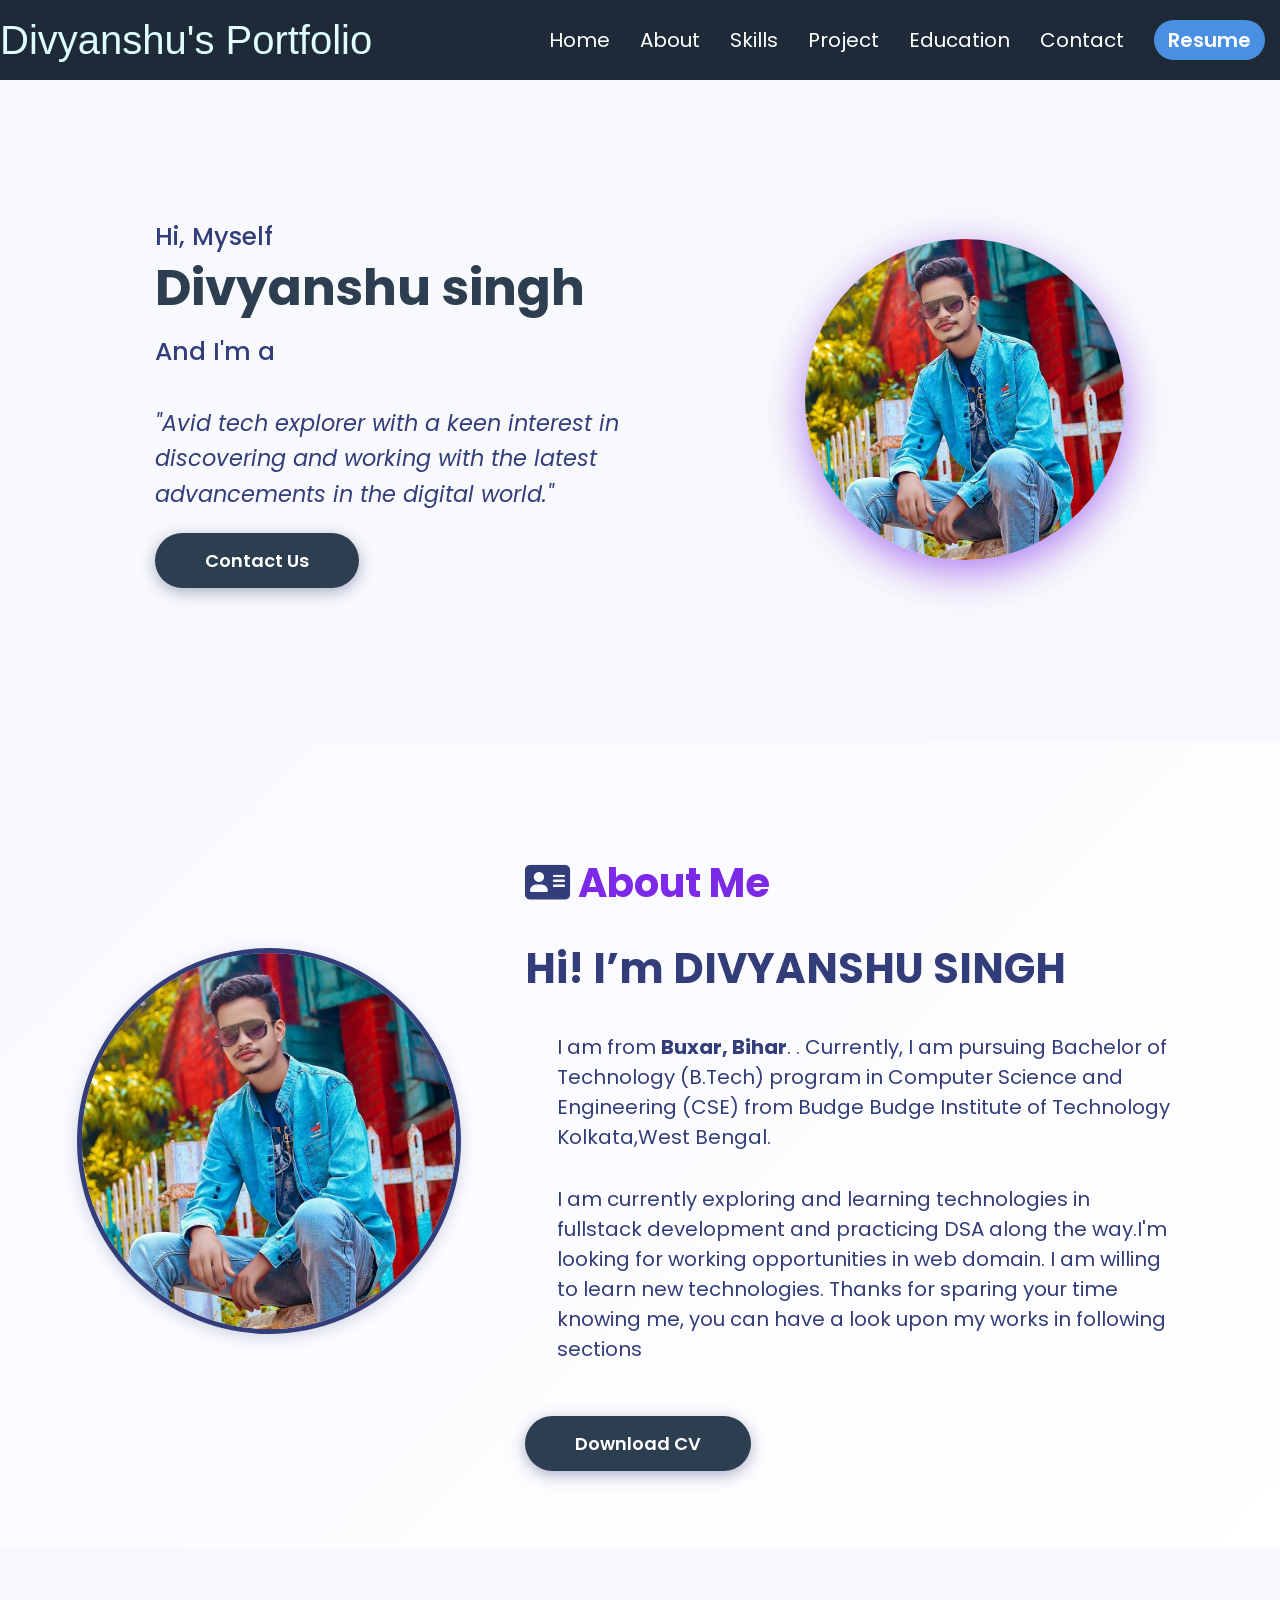
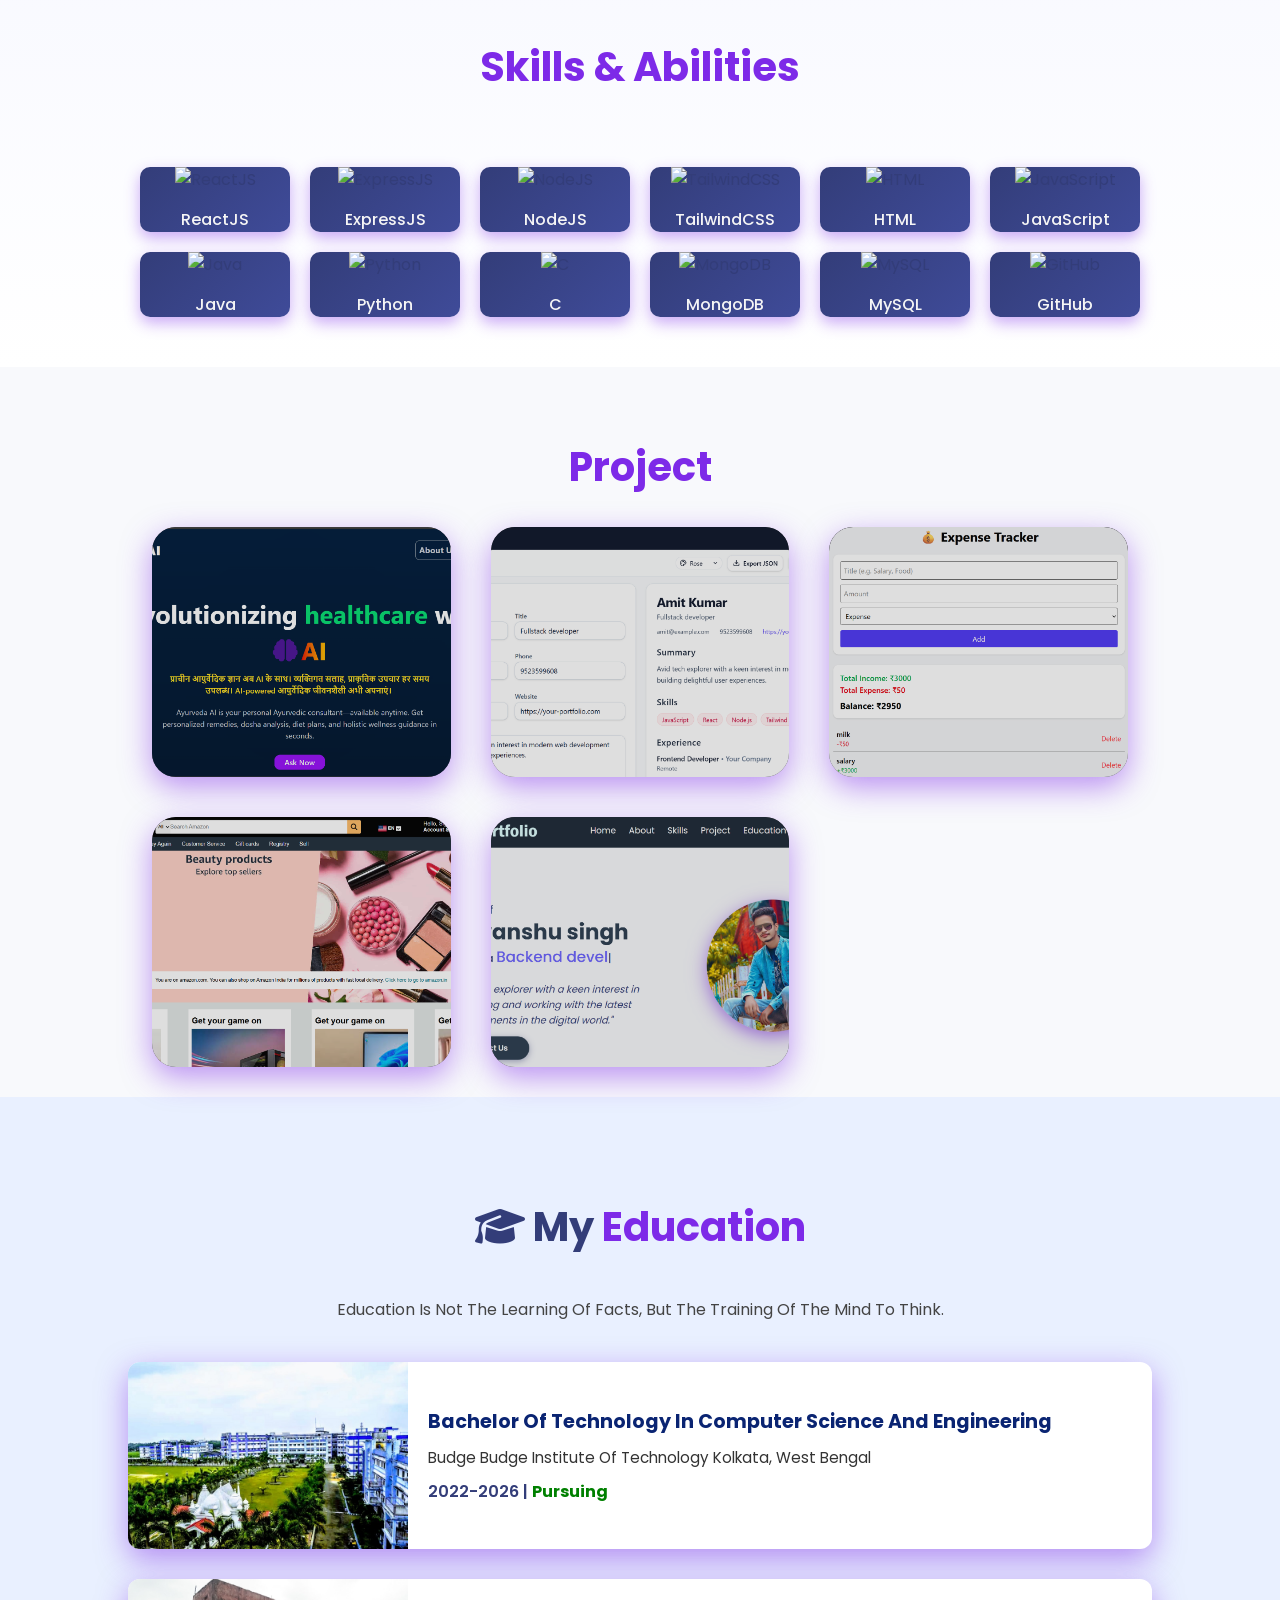
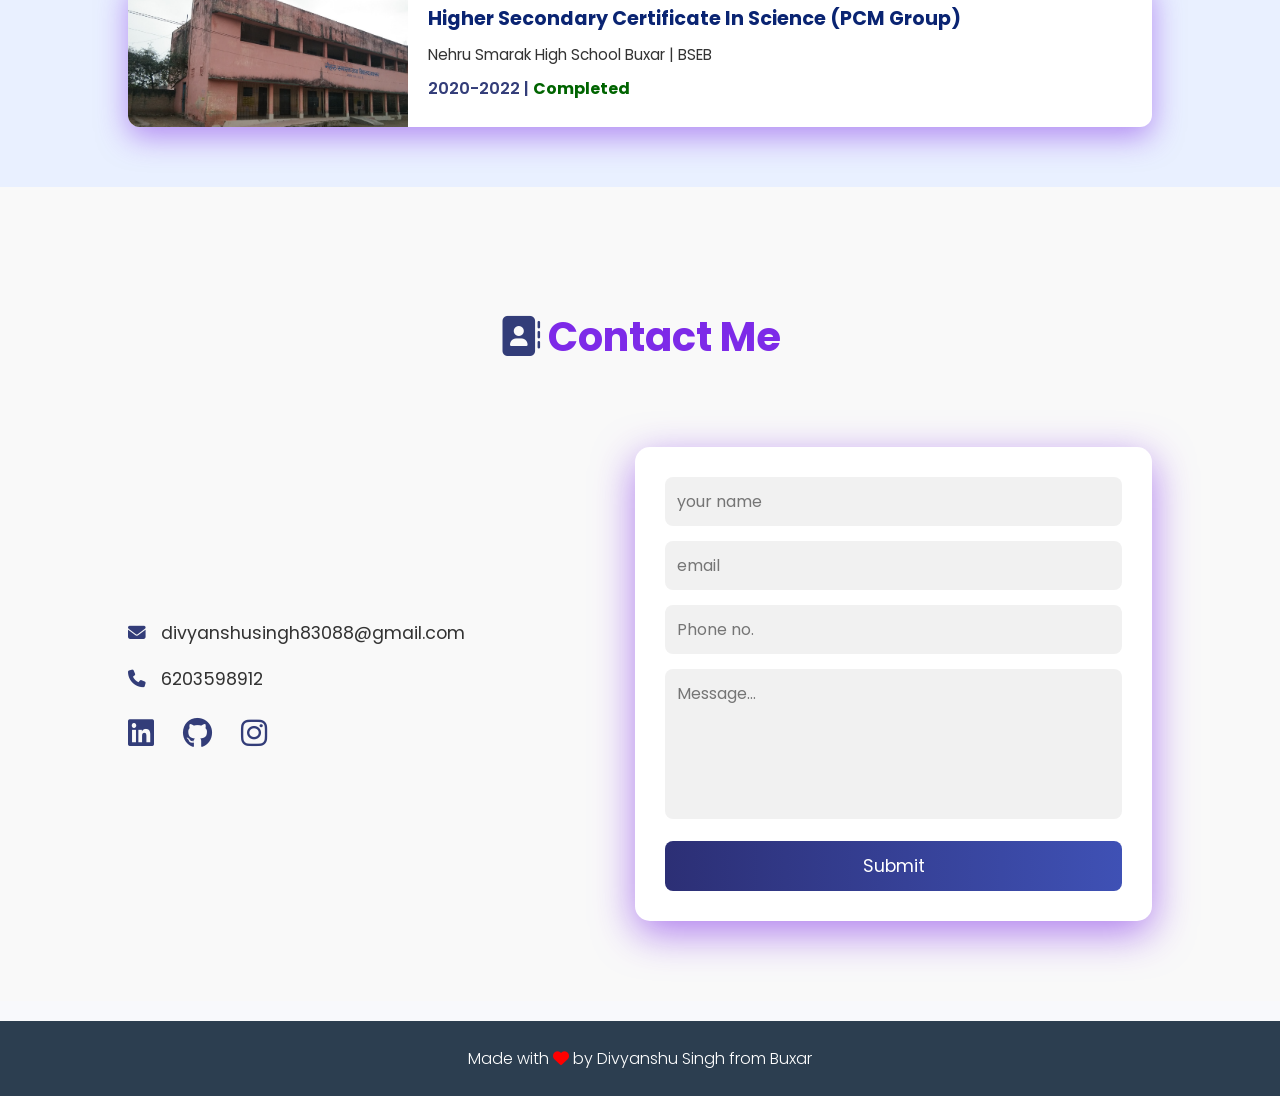
==== index.html @ 325b5fa3 "Initial commit" ====
<!DOCTYPE html>
<html lang="en">
<head>
  <meta charset="UTF-8">
  <meta name="viewport" content="width=device-width, initial-scale=1.0">
  <title>Divyanshu's Portfolio</title>
  <link rel="stylesheet" href="style.css">
  <link rel="stylesheet" href="https://cdnjs.cloudflare.com/ajax/libs/font-awesome/6.7.2/css/all.min.css">
  <link href="https://fonts.googleapis.com/css2?family=Poppins:wght@300;400;500&display=swap" rel="stylesheet">

<style>
/* Navbar */
.navbar {
  display: flex;
  justify-content: space-between;
  align-items: center;
  background: #1E2A38;
  color: white;
  padding: 12px 20px;
}

.menu-btn {
  font-size: 28px;
  cursor: pointer;
  display: none; 
}


.drawer {
  position: fixed;
  top: 0;
  left: -250px;  
  height: 100%;
  width: 250px;
  background: #2A3B4D;
  padding: 20px;
  box-shadow: 2px 0 5px rgba(0,0,0,0.5);
  transition: left 0.3s ease-in-out;
  z-index: 1001;
  display: flex;
  flex-direction: column;
}
.drawer h3{
  color: red;
}

.drawer a {
  text-decoration: none;
  color: white;
  margin: 12px 0;
  font-size: 18px;
  transition: color 0.2s;
  
}

.drawer a:hover {
  color: #00C6FF;
 
}

.drawer.open {
  left: 0; 
}


.overlay {
  position: fixed;
  top: 0;
  left: 0;
  width: 100%;
  height: 100%;
  background: rgba(0,0,0,0.5);
  opacity: 0;
  visibility: hidden;
  transition: 0.3s;
  z-index: 1000;
}

.overlay.show {
  opacity: 1;
  visibility: visible;
}

/* Mobile responsive */
@media screen and (max-width: 768px) {
  .menu-btn {
    display: block; 
  }
}
</style>

</head>
<body>
  <div  id="header">
    <nav>
        <div class="left">Divyanshu's Portfolio</div>
        <div class="right">
        <ul>
            <li><a href="#home">Home</a></li>
            <li><a href="#about">About</a></li>
            <li><a href="#skills">Skills</a></li>
            <li><a href="#project">Project</a></li>
            <li><a href="#education">Education</a></li>
            <li><a href="#contact">Contact</a></li>
            <li class="resume"><a href="divyanshu_resume.pdf">Resume</a></li>
        </ul>
        </div>
    </nav>
    </div>


  <!--  Navbar -->
<div class="navbar">
  <h2>Divyanshu's Portfolio</h2>
  <span class="menu-btn" onclick="toggleDrawer()">☰</span>
</div>
<div class="overlay" id="overlay" onclick="toggleDrawer()"></div>
<div id="drawer" class="drawer">
  <h3>Menu</h3>
  <a href="#home" onclick="toggleDrawer()">Home</a>
  <a href="#about" onclick="toggleDrawer()">About</a>
  <a href="#skills" onclick="toggleDrawer()">Skills</a>
  <a href="#project" onclick="toggleDrawer()">Project</a>
  <a href="#education" onclick="toggleDrawer()">Education</a>
  <a href="#contact" onclick="toggleDrawer()">Contact</a>
  <a href="AMIT+KUMAR.pdf" target="_blank" class="resume" onclick="toggleDrawer()">Resume</a>
</div>

<script>
  function toggleDrawer() {
    const drawer = document.getElementById("drawer");
    const overlay = document.getElementById("overlay");

    drawer.classList.toggle("open");
    overlay.classList.toggle("show");
  }
</script>

    <!-- ----------------------Home--------------------------- -->

    <section class="home" id="home">
      <div class="home_content">
        <h3>Hi, Myself</h3>
        <h1>Divyanshu singh</h1>
        <h3>And I'm a <span id="element"></span></h3>
        <p>"Avid tech explorer with a keen interest in discovering and working with the latest advancements in the digital world."</p>
     <a href="#contact" class="btn btn2">Contact Us </a>
        
      </div>
      <div class="home_img">
        <img src="divyansh.jpg" alt="Photo" class="photo">
      </div>
    </section>

   
  <!-- Add Typed.js Library -->
    <script src="https://cdn.jsdelivr.net/npm/typed.js@2.0.12"></script>
  <!-- Setup and start animation! -->
  <script>
    var typed = new Typed('#element', {
      strings: ['Frontend developer', 'Backend developer','Web Designer','Full Stack Developer'],
      typeSpeed: 80,
      loop:true,
    });
  </script>






 <!-- for about section -->
 <section class="about" id="about">
   
  <div class="about_img">
    <img src="divyansh.jpg" alt="photo" class="photo">
  </div>
  <div class="about_content">
    <h2 class="heading"><i class="fa-solid fa-address-card"></i> About <span>Me</span></h2>
    <h3>Hi! I’m DIVYANSHU SINGH</h3>
    <p>
      I am from <span style="color:#333D79; font-weight:bold;">Buxar, Bihar</span>.
. Currently, I am pursuing Bachelor of Technology (B.Tech) program in Computer Science and Engineering (CSE) from Budge Budge Institute of Technology Kolkata,West Bengal.
    </p>
    <P>I am currently exploring and learning technologies in fullstack development and practicing DSA along the way.I'm looking for working opportunities in web domain. I am willing to learn new technologies.  Thanks for sparing your time knowing me, you can have a look upon my works in following sections</P>
    <a href="divyanshu_resume.pdf" class="btn btn2">Download CV</a>
  </div>
</section>




<!-- for skill section -->
  <section class="skills" id="skills">
    <h2 class="heading"> Skills & Abilities</h2>
    
    <div class="skills-grid">
      <!-- Each Skill Card -->
      <div class="skill-card">
        <img src="https://cdn.jsdelivr.net/gh/devicons/devicon/icons/react/react-original.svg" alt="ReactJS">
        <p>ReactJS</p>
      </div>

      <div class="skill-card">
        <img src="https://cdn.jsdelivr.net/gh/devicons/devicon/icons/express/express-original.svg" alt="ExpressJS">
        <p>ExpressJS</p>
      </div>

      <div class="skill-card">
        <img src="https://cdn.jsdelivr.net/gh/devicons/devicon/icons/nodejs/nodejs-original.svg" alt="NodeJS">
        <p>NodeJS</p>
      </div>

      <div class="skill-card">
        <img src="https://cdn.jsdelivr.net/gh/devicons/devicon/icons/tailwindcss/tailwindcss-original.svg" alt="TailwindCSS" width="40" height="40"/>
<p>TailwindCSS</p>

      </div>


      <div class="skill-card">
        <img src="https://cdn.jsdelivr.net/gh/devicons/devicon/icons/html5/html5-original.svg" alt="HTML">
        <p>HTML</p>
      </div>

      <div class="skill-card">
        <img src="https://cdn.jsdelivr.net/gh/devicons/devicon/icons/javascript/javascript-original.svg" alt="JavaScript">
        <p>JavaScript</p>
      </div>

      <div class="skill-card">
        <img src="https://cdn.jsdelivr.net/gh/devicons/devicon/icons/java/java-original.svg" alt="Java">
        <p>Java</p>
      </div>

      <div class="skill-card">
        <img src="https://cdn.jsdelivr.net/gh/devicons/devicon/icons/python/python-original.svg" alt="Python">
        <p>Python</p>
      </div>

      <div class="skill-card">
        <img src="https://cdn.jsdelivr.net/gh/devicons/devicon/icons/c/c-original.svg" alt="C">
        <p>C</p>
      </div>

      <div class="skill-card">
        <img src="https://cdn.jsdelivr.net/gh/devicons/devicon/icons/mongodb/mongodb-original.svg" alt="MongoDB">
        <p>MongoDB</p>
      </div>

      <div class="skill-card">
        <img src="https://cdn.jsdelivr.net/gh/devicons/devicon/icons/mysql/mysql-original.svg" alt="MySQL">
        <p>MySQL</p>
      </div>

      <div class="skill-card">
        <img src="https://cdn.jsdelivr.net/gh/devicons/devicon/icons/github/github-original.svg" alt="GitHub">
        <p>GitHub</p>
      </div>
    </div>
  </section>


<!-- ------------project section------------------ -->
<section class="project" id="project">
  <h2 class="heading">Project</h2>
  <div class="portfolio_container">
  <div class="portfolio_box">
    <img src="11.png" alt="">
    <div class="portfolio_layer">
      <h4>Ayurveda AI</h4>
      <p>Integrating AI gives personalized health advice using Ayurvedic principles.</p>
     <a href="https://github.com/Amit-kr-563/Ayurveda-AI-Chatbot"> <i class="fa-solid fa-up-right-from-square"></i></a>
    </div>
  </div>
  <div class="portfolio_box">
    <img src="22.png" alt="">
    <div class="portfolio_layer">
      <h4>Resume Builder</h4>
      <p>A smart Resume Builder that helps users design impactful resumes in minutes. </p>
     <a href="https://github.com/Amit-kr-563/Resume-Builder"><i class="fa-solid fa-up-right-from-square"></i></a> 
    </div>
  </div>
  <div class="portfolio_box">
    <img src="33.png" alt="">
    <div class="portfolio_layer">
      <h4>MoneyMate</h4>
      <p>MoneyMate helps you track your expenses and manage your budget with ease.</p>
     <a href="https://github.com/Amit-kr-563/Expense-Tracker"> <i class="fa-solid fa-up-right-from-square"></i></a>
    </div>
    
  </div>
  <div class="portfolio_box">
    <img src="44.png" alt="">
    <div class="portfolio_layer">
      <h4>Amazon Clone</h4>
      <p>A simple Amazon Clone project focusing on UI and layout. </p>
     <a href="https://github.com/Amit-kr-563/Amazon-clone-Frontend"><i class="fa-solid fa-up-right-from-square"></i></a> 
    </div>
    
  </div>
  <div class="portfolio_box">
    <img src="55.png" alt="">
    <div class="portfolio_layer">
      <h4>Portfolio</h4>
      <p>An interactive portfolio showcasing my skills, projects, and creativity. </p>
     <a href="https://github.com/divyanshu-singh20"><i class="fa-solid fa-up-right-from-square"></i></a> 
    </div>
  </div>
  
  
  
  </div>
</section>




<!-- ---------------Education------------ -->
 <section class="education" id="education">
    <h2 class="heading"><i class="fa-solid fa-graduation-cap"></i> My <span>Education</span></h2>
    <p class="sub-heading">Education Is Not The Learning Of Facts, But The Training Of The Mind To Think.</p>

    <div class="edu-container">

      <!-- 1st Card -->
      <div class="edu-card">
        <img src="college.jpg" alt="College">
        <div class="edu-content">
          <h3>Bachelor Of Technology In Computer Science And Engineering</h3>
          <p>Budge Budge Institute Of Technology Kolkata, West Bengal</p>
          <span class="year">2022-2026 | <b class="ongoing">Pursuing</b></span>
        </div>
      </div>

      <!-- 2nd Card -->
      <div class="edu-card">
        <img src="clg.png" alt="clg">
        <div class="edu-content">
          <h3>Higher Secondary Certificate In Science (PCM Group)</h3>
          <p>Nehru Smarak High School Buxar | BSEB</p>
          <span class="year">2020-2022 | <b class="completed">Completed</b></span>
        </div>
      </div>

    </div>
  </section>





  <section class="contact" id="contact">
  <h2 class="heading"><i class="fa-solid fa-address-book "></i> Contact Me</h2>
  <div class="contact_container">
    
    <div class="contact_info">
      <p><i class="fa-solid fa-envelope"></i> divyanshusingh83088@gmail.com</p>
      <p><i class="fa-solid fa-phone"></i> 6203598912</p>
      <div class="social-icons">
        <a href="https://www.linkedin.com/in/divyanshu-singh-916131289/"><i class="fa-brands fa-linkedin"></i></a>
        <a href="https://github.com/divyanshu-singh20"><i class="fa-brands fa-github"></i></a>
        <a href="https://www.instagram.com/_divyanshu_singh9/"><i class="fa-brands fa-instagram"></i></a>
        
      </div>
    </div>

   
    <form action="https://api.web3forms.com/submit" class="contact_form" method="POST">

    
    <input type="hidden" name="access_key" value="83fbc96f-452b-4186-9249-c193939689db">
    <input type="text" name="name"  placeholder="your name"  required>
    <input type="email" name="email" placeholder="email" required>
     <input type="text" name="mobile" placeholder="Phone no." required>
    <textarea name="message" placeholder="Message..." required></textarea>
    <input type="checkbox" name="botcheck" class="hidden" style="display: none;">

    <button type="submit">Submit</button>

</form>

  </div>
</section>

  
 <div class="end">
  <p>Made with <i class="fa-solid fa-heart"></i> by Divyanshu Singh from Buxar</p>
 </div>
</section>





















<script src="https://unpkg.com/typed.js@2.1.0/dist/typed.umd.js"></script>
<script src="https://unpkg.com/scrollreveal"></script>

<script src="script.js"></script>

<!-- EmailJS SDK -->
<script src="https://cdn.jsdelivr.net/npm/emailjs-com@3/dist/email.min.js"></script>
<script>
  (function() {
    emailjs.init("fcYU52hpxhMwRwYtp"); 
  })();

  document.querySelector('.contact-right form').addEventListener('submit', function(e) {
    e.preventDefault();
    // Replace 'template_xxxxxxx' with your actual EmailJS template ID
    emailjs.sendForm("service_59r0cpf", "template_4o7uqoj", this)
      .then(function() {
        alert('Message sent successfully!');
      }, function(error) {
        console.error('EmailJS error:', error);
        alert('Failed to send message. Please try again.');
      });
    this.reset();
  });
</script>





























</body>
</html>
---- style.css ----
/* Responsive navbar/drawer visibility fix */
@media (max-width: 768px) {
  nav, #header {
    display: none !important;
  }
  .navbar {
    display: flex !important;
  }
  .menu-btn {
    display: block !important;
  }
  .drawer {
    display: block;
  }
}
@media (min-width: 769px) {
  .navbar, .drawer, .overlay {
    display: none !important;
  }
  nav, #header {
    display: block !important;
  }
}
*{
  margin:0;
  padding:0;
  font-family: 'Poppins', sans-serif;
  box-sizing: border-box;
}
html{
  scroll-behavior: smooth;
}
body{

background: #F8F9FC;
color: #333D79;
  
}


nav{
  height:80px;
  display: flex !important;
  align-items: center;
  justify-content: space-between;
  flex-wrap: wrap;
  background-color:#1E2A38;
  position: fixed;
  z-index: 1000;
  top: 0;
  left: 0;
  width: 100%;
}
.left{
  font-style:normal;
  font-family: 'Franklin Gothic Medium', 'Arial Narrow', Arial, sans-serif;
  font-size: 40px;
  color:  rgb(224, 255, 255);
 
 display: inline-block;
  align-items: center;
}

.right {
  flex: 1;                 
  display: flex;         
  justify-content: flex-end; 
  align-items: center;     
}

nav ul{
  display:flex;
  justify-content: center;
  align-items: center; 
}
nav ul li{
  display:inline-block;
  list-style:none;
  margin:10px 15px;
}
nav ul li a{
  color:white;
  text-decoration:none;
  font-size: 20px;
  position:relative;
}
nav ul li a::after{
  content: '';
  width:0;
  height: 3px;
  background: #00E0FF;
  position:absolute;
  left:0;
  bottom:-6px;
  transition:0.5s;
}
nav ul li a:hover::after{
  width: 100%;
}




.resume {
 display: inline-block;
  padding: 5px 14px;
  background-color: #4A90E2;   
  color: #fff;                 
  text-decoration: none;
  border-radius: 25px;          
  font-size: 1rem;
  font-weight: 600;
  transition: all 0.3s ease;  
}

.resume:hover {
 background-color: #00BFA6;   
  transform: scale(1.05);
  box-shadow: 0 4px 10px rgba(0, 0, 0, 0.2);
}

/* Media quary for navbar */
@media screen and (max-width: 768px) {
  nav {
    flex-direction: column;
    align-items: flex-start;
    padding: 10px 20px;
    height: auto !important;
    min-height: 60px;
    position: relative;
    top: 0;
    left: 0;
    width: 100%;
    z-index: 1000;
  }
  .left {
    font-size: 32px;
    margin-bottom: 10px;
  }
  nav ul {
    flex-direction: column;
    align-items: flex-start;
    width: 100%;
  }
  nav ul li {
    margin: 5px 0;
  }
  nav ul li a {
    font-size: 18px;
  }
  
}








.home{
  display: flex;
  justify-content: center;
  align-items: center;
  padding: 12%;
  padding-top:17% ;
}
.home_content{
  padding-right: 50px;
}
.home_content h3{
  font-size: 25px;
  font-weight: 500;
}
.home_content h3:nth-of-type(2){
  margin-bottom:2rem;
}
span{
  color: var(--main-color);
}
.home_content h1{
  font-size: 50px;
  font-weight: 700;
  line-height: 1.3;
  color: #2C3E50;


}
#element{
  color:#6C63FF;
  font-size: 35px;
}

.home_img img{
  width: 25vw;
  animation: floatImage 4s ease-in-out infinite;
  border-radius:50%;
   box-shadow: 0 12px 40px rgba(125, 42, 232, 0.6);
  overflow: hidden;   
    
}
@keyframes floatImage{
  0%{
    transform:translateY(0);
  }
  50%{
    transform: translateY(-2.4rem);
  }
  100%{
    transform: translateY(0);
  }
}
.home_content p{
  /* font-size: 25px;
  font-style: italic; */
  font-family: 'Poppins', sans-serif;
  font-size: 1.4rem;        
  font-style: italic;      
  line-height: 1.6;       
  max-width: 600px;          
  margin-top: 10px;

}
/* Tablet View (768px and below) */
@media (max-width: 768px) {
  
  .home {
    flex-direction: column-reverse;
    text-align: center;
    padding: 30px;
     padding-top: 80px;
  }
  .home_content h1 {
    font-size: 32px;
  }
  .home_content h3,
  .home_content p {
    font-size: 20px;
  }
  .home_img {
    margin-bottom: 20px;
    margin-top: 0 !important;
    z-index: 1;
    position: relative;
  }
  .home_img img.photo {
    width: 70%;
    margin-top: 0 !important;
    position: relative;
    z-index: 1;
  }
}
/* Mobile View (480px and below) */
@media (max-width: 480px) {
 
  .home_content h1 {
    font-size: 26px;
  }
  .home_content h3 {
    font-size: 16px;
  }
  .home_content p {
    font-size: 16px;
    padding: 0 10px;
  }
  .home_img img.photo {
    width: 90%;
    margin-top: 0 !important;
    position: relative;
    z-index: 1;
  }
}


















.about{
  padding:6%;
  display: flex;
  justify-content:center ;
  align-items: center;
  gap:4rem;
  background: linear-gradient(135deg, #f8f9ff, #ffffff);
}
.about_img img{
  width: 30vw;
  border-radius: 50%;
  border: 5px solid #333D79;
  box-shadow: 0 4px 15px rgba(51, 61, 121, 0.2);
}
.heading{
  text-align: center;
  font-size: 4.5rem;
  padding-bottom: 30px;
  margin-top: -30px;
}
.about_content h2{
text-align: left;
line-height: 1.2;
}
.about_content h3{
  font-size: 2.6rem;
}
.about_content p{
  font-size:20px ;
  margin: 2rem ;
}



 .btn {
  display: inline-block;
  margin-top: 20px;
  padding: 14px 50px;
  font-size: 18px;
  font-weight: 600;
  text-decoration: none;
  color: white;
  /* background: linear-gradient(135deg, #333D79, #3f4c97); */
   background: #2C3E50;
  border: none;
  border-radius: 50px;
  box-shadow: 0 4px 15px rgba(51, 61, 121, 0.4);
  cursor: pointer;
  transition: all 0.3s ease-in-out;
}


.btn:hover {
  transform: translateY(-3px) scale(1.05);
  background: #00BFA6;
 
  box-shadow: 0 4px 20px rgba(0, 224, 255, 0.6);

}


.btn:active {
  transform: scale(0.97);
  box-shadow: 0 2px 10px rgba(51, 61, 121, 0.4);
} 

.btn.btn2{
  display:inline-block;
  background: #2C3E50;
  
}
.btn.btn2:hover {
  transform: translateY(-3px) scale(1.05);
  background: #00BFA6;
 
  box-shadow: 0 4px 20px rgba(0, 224, 255, 0.6);

}

/* media quary code for about section */
@media (max-width: 768px) {
  .about {
    flex-direction: column;
    padding: 40px 20px;
    text-align: center;
  }
  .about_img img {
    width: 60vw;
    margin-top: 0 !important;
    position: relative;
    z-index: 1;
  }
  .about_content {
    width: 100%;
  }
  .about_content h2 {
    text-align: center;
    font-size: 3.5rem;
  }
  .about_content h3 {
    font-size: 2rem;
  }
  .about_content p {
    font-size: 18px;
  }
  .btn {
    padding: 12px 40px;
    font-size: 16px;
  }
}
@media (max-width: 480px) {
  .about {
    flex-direction: column;
    padding: 30px 15px;
    text-align: center;
    gap: 2rem;
  }
  .about_img img {
    width: 80vw;
    margin-top: 0 !important;
    position: relative;
    z-index: 1;
  }
  .heading {
    font-size: 3rem;
  }
  .about_content h2 {
    font-size: 2.5rem;
    text-align: center;
  }
  .about_content h3 {
    font-size: 1.6rem;
  }
  .about_content p {
    font-size: 16px;
  }
  .btn {
    padding: 10px 30px;
    font-size: 14px;
  }
}











/* --------------- Skill section---------------- */

.skills {
  text-align: center;
  padding: 50px 20px;
  background: linear-gradient(180deg, #f8f9ff, #ffffff);
}


.skills-grid {
  display: grid;
  grid-template-columns: repeat(auto-fit, minmax(140px, 1fr));
  gap: 20px;
  max-width: 1000px;
  margin: 40px auto 0;
}
.skill-card {
background: linear-gradient(135deg, #333D79, #3f4b99);
  border-radius: 10px;
  /* box-shadow: 0 4px 15px rgba(51, 61, 121, 0.2); */
   box-shadow: 0 6px 15px rgba(125, 42, 232, 0.4);
  overflow: hidden;
  transition: all 0.3s ease-in-out;
}
.skill-card:hover {
  transform: translateY(-5px) scale(1.05);
  /* box-shadow: 0 8px 25px rgba(51, 61, 121, 0.4); */
  box-shadow: 0 12px 40px rgba(125, 42, 232, 0.6);

  
}
.skill-card img {
  width: 50px;
  height: 50px;
  object-fit: contain;
  margin-bottom: 10px;
  transition: transform 0.3s ease, filter 0.3s ease;
}
.skill-card:hover img {
  transform: scale(1.2);
  filter: drop-shadow(0 0 8px #FFD700);
}
.skill-card p {
  font-size: 16px;
  color: #f5f5f5;
  font-weight: 500;
  margin-top: 5px;
}

/* /media quary for skill section */
@media (max-width: 768px) {
  .section {
    padding: 30px 10px;
  }
  .section h2 {
    font-size: 28px;
  }
  .skills-grid {
    display: grid;
    grid-template-columns: repeat(auto-fit, minmax(150px, 1fr));
    gap: 20px;
    justify-items: center;
  }
  .skill-card {
    padding: 15px;
  }
  .skill-card img {
    width: 40px;
    height: 40px;
  }
  .skill-card p {
    font-size: 14px;
  }
}
@media (max-width: 480px) {
  .section h2 {
    font-size: 24px;
  }
  .skills-grid {
    grid-template-columns: repeat(2, 1fr);
  }
  .skill-card {
    padding: 12px;
  }
  .skill-card p {
    font-size: 13px;
  }
}




/* -------------project section----------- */
#project {
  scroll-margin-top: 70px; 
}

.project
{
  background: var(--snd-bf-color);
  padding: 30px;
}

.portfolio_container{
  display: grid;
  grid-template-columns: repeat(3,1fr);
  align-items: center;
  gap: 2.5rem;
  width: 80%;
  margin: 0 auto;
}
 .portfolio_container .portfolio_box{
position: relative;
border-radius: 1.5rem;
box-shadow: 0 10px 30px rgba(125, 42, 232, 0.5);


overflow: hidden;
display: flex;
background: #232526;
transition: transform 0.3s cubic-bezier(0.4,0,0.2,1), box-shadow 0.3s;
cursor: pointer;
}
.portfolio_box:hover {
  transform: translateY(-10px) scale(1.03);
  box-shadow: 0 16px 40px 0 rgba(31, 38, 135, 0.45);
  background: linear-gradient(135deg, var(--main-color) 0%, #232526 100%);
  background: #00BFA6;
  transition: background 0.3s, transform 0.3s cubic-bezier(0.4,0,0.2,1), box-shadow 0.3s;
}
.portfolio_box img {
  width: 100%;
  height: 250px;
  object-fit: cover; /* ya contain */
  object-position: center;
  transition: 0.5s cubic-bezier(0.4,0,0.2,1);
  opacity: 0.85;
  border-radius: 1.5rem 1.5rem 0 0;
  background: #eee; /* blank space ke liye */
}
.portfolio_box:hover img{
  transform: scale(1.08) rotate(-1deg);
  opacity: 1;
 
  
}
.portfolio_box .portfolio_layer{
  position: absolute;
  bottom: 0;
  left: 0;
  width: 100%;
  height: 100%;
  background: linear-gradient(135deg, rgba(0,0,0,0.7) 60%, var(--main-color) 100%);
  display: flex;
  justify-content: center;
  align-items: center;
  flex-direction: column;
  text-align: center;
  padding: 0 2rem;
  transform: translateY(100%);
  transition: 0.5s cubic-bezier(0.4,0,0.2,1);
  opacity: 0;
}
.portfolio_box:hover .portfolio_layer
{
  transform: translateY(0);
  opacity: 1;
  background: linear-gradient(rgba(0,0,0,0.6),#ff004f);;
}
.portfolio_layer h4{
font-size: 2.2rem;
color: #facc15;
font-weight: 700;
letter-spacing: 1px;
}
.portfolio_layer p{
  font-size: 1.2rem;
  margin: .5rem 0 1.2rem;
  color: #fff;
  text-shadow: 0 2px 8px rgba(0,0,0,0.3);
}
.portfolio_layer a{
  display: inline-flex;
  justify-content: center;
  align-items: center;
  width: 3.2rem;
  height: 3.2rem;
  background: #fff;
  border-radius: 50%;
  /* box-shadow: 0 2px 8px rgba(0,0,0,0.2); */
  box-shadow: 0 12px 40px rgba(125, 42, 232, 0.6);

  overflow: hidden;
  margin-top: 0.5rem;
  transition: background 0.3s, transform 0.3s;
}
.portfolio_layer a:hover {
  background: var(--main-color);
  transform: scale(1.15);
}
.portfolio_layer  i{
  font-size: 1.5rem;
  color: var(--main-color);
}
/* ===== Tablet (max-width: 768px) ===== */
@media (max-width: 768px) {
  .portfolio_container {
    display: grid;
    grid-template-columns: 1fr; /* single column layout */
    width: 95%;
    gap: 2.5rem;
    margin: 0 auto;
  }

  .portfolio_box {
    border-radius: 12px;
    overflow: hidden;
    box-shadow: 0 4px 12px rgba(0,0,0,0.15);
    transition: transform 0.3s ease;
  }

  .portfolio_box:hover {
    transform: translateY(-5px);
  }

  .portfolio_box img {
    width: 100%;
    height: 220px;
    object-fit: cover;
  }

  .portfolio_layer {
    padding: 1rem;
    text-align: center;
  }

  .portfolio_layer h4 {
    font-size: 1.4rem;
    font-weight: 600;
    margin-bottom: 0.5rem;
  }

  .portfolio_layer p {
    font-size: 1rem;
    line-height: 1.5;
    color: #fff !important;
  }

  .portfolio_layer a {
    width: 2.7rem;
    height: 2.7rem;
    margin-top: 0.8rem;
  }

  .portfolio_layer i {
    font-size: 1.2rem;
  }
}

/* ===== Mobile (max-width: 480px) ===== */
@media (max-width: 480px) {
  .portfolio_container {
    grid-template-columns: 1fr;
    width: 100%;
    gap: 1.5rem;
    margin: 0 auto;
  }

  .portfolio_box {
    border-radius: 10px;
    overflow: hidden;
    box-shadow: 0 3px 10px rgba(0,0,0,0.12);
  }

  .portfolio_box img {
    width: 100%;
    height: 160px;
    object-fit: cover;
  }

  .portfolio_layer {
    padding: 0.8rem;
    text-align: center;
  }

  .portfolio_layer h4 {
    font-size: 1.2rem;
    font-weight: 600;
    margin-bottom: 0.4rem;
  }

  .portfolio_layer p {
    font-size: 0.9rem;
    line-height: 1.4;
    color: #fff !important;
  }

  .portfolio_layer a {
    width: 2.3rem;
    height: 2.3rem;
    margin-top: 0.6rem;
  }

  .portfolio_layer i {
    font-size: 1rem;
  }
}

/* -------------Education----------------- */

/* Education Section */
.education {
  padding: 60px 10%;
  background: #e9f0ff;
  text-align: center;
}

.education .heading {
  font-size: 2.5rem;
  margin-bottom: 10px;
  font-weight: bold;
  color: #333D79;
}

.education .heading span {
  color: #7d2ae8;
}

.education .sub-heading {
  font-size: 1rem;
  color: #444;
  margin-bottom: 40px;
}

/* Container */
.edu-container {
  display: flex;
  flex-direction: column;
  gap: 30px;
} 

/* Education Card */
.edu-card {
  display: flex;
  align-items: center;
  background: #fff;
  border-radius: 12px;
  box-shadow: 0 10px 30px rgba(125, 42, 232, 0.5);


  overflow: hidden;
  transition: transform 0.3s ease;
}

.edu-card:hover {
  transform: translateY(-8px);
}

.edu-card img {
  width: 280px;
  height: 100%;
  object-fit: cover;
}

.edu-content {
  padding: 20px;
  text-align: left;
}

.edu-content h3 {
  font-size: 1.2rem;
  font-weight: 700;
  color: #0a2472;
}

.edu-content p {
  font-size: 0.95rem;
  margin: 10px 0;
  color: #333;
}

.year {
  font-size: 1rem;
  font-weight: 600;
}

.year .ongoing {
  color: green;
}

.year .completed {
  color: darkgreen;
}

/* Responsive */
@media (max-width: 768px) {
  .edu-card {
    flex-direction: column;
    text-align: center;
  }

  .edu-card img {
    width: 100%;
    height: 200px;
  }

  .edu-content {
    text-align: center;
  }
}



/* --------------contact--------------- */

.heading{
  margin-top: 2.5rem;
  color:#7d2ae8;
  font-size: 2.5rem;
}
.heading i{
  color: #333D79;
}


.contact {
  padding: 80px 10%;
  background: #f9f9f9; 
}

.contact h2 {
  text-align: center;
  font-size: 2.5rem;
  margin-bottom: 50px;
  
}

.contact_container {
  display: flex;
  gap: 50px;
  flex-wrap: wrap;
  justify-content: center;
}

.contact_info {
  flex: 1;
  min-width: 300px;
  display: flex;
  flex-direction: column;
  justify-content: center;

  
  
}

.contact_info p {
  font-size: 1.1rem;
  margin: 10px 0;
  color: #333;
}

.contact_info i {
  color: #333D79;
  margin-right: 10px;
}
.social-icons{
    margin-top: 10px;
}
.social-icons a{
    text-decoration: none;
    font-size: 30px;
    margin-right: 15px;
    color: #ababab;
    display: inline-block;
    transition: transform 0.5s;
}
.social-icons a:hover{
    color: #333D79;
    transform: translateY(-5px);
}

.contact_form {
  flex: 1;
  min-width: 300px;
  background: white;
  padding: 30px;
  border-radius: 15px;
  /* box-shadow: 0 4px 15px rgba(0,0,0,0.1); */
   /* box-shadow: 0 6px 15px rgba(125, 42, 232, 0.4); */
   box-shadow: 0 12px 40px rgba(125, 42, 232, 0.6);

  overflow: hidden;
}

.contact_form input,
.contact_form textarea {
  width: 100%;
  padding: 12px;
  margin-bottom: 15px;
  border: none;
  outline: none;
  background: #f1f1f1;
  border-radius: 8px;
  font-size: 1rem;
}

.contact_form textarea {
  resize: none;
  height: 150px;
}

.contact_form button {
  width: 100%;
  padding: 12px;
  border: none;
  background: linear-gradient(90deg, #2c2f75, #3f51b5);
  color: white;
  font-size: 1.1rem;
  border-radius: 8px;
  cursor: pointer;
  transition: 0.3s;
}

.contact_form button:hover {
  background: linear-gradient(90deg, #3f51b5, #2c2f75);
}


.end{
    width:100%;
    text-align: center;
    padding: 25px 0;
    background: #2C3E50;
    font-weight: 300;
    margin-top: 20px;
    color: white;
}
.end i{
    color: red;
}

/* media quary code for contect section and end section*/
@media (max-width: 768px) {
  .contact1 {
    flex-direction: column;
    align-items: flex-start;
    gap: 2rem;
    text-align: left;
  }
  .contact-left,
  .contact-right form {
    width: 100%;
  }
  .contact-right form {
    max-width: 100%;
  }
  .form input,
  .form textarea {
    font-size: 14px;
  }
  .btn.btn2 {
    padding: 12px 50px;
    font-size: 16px;
  }
}
@media (max-width: 480px) {
  .contact1 {
    flex-direction: column;
    align-items: flex-start;
    gap: 1.5rem;
    width: 100%;
    padding: 0 1rem;
  }
  .contact-left p i {
    font-size: 20px;
    margin-right: 10px;
  }
  .social-icons a {
    font-size: 24px;
    margin-right: 10px;
  }
  .btn.btn2 {
    font-size: 14px;
    padding: 10px 30px;
  }
  form input,
  form textarea {
    font-size: 12px;
  }
  .contact-right form {
    width: 100%;
  }
  .end p {
    font-size: 14px;
    padding: 15px 10px;
  }
}
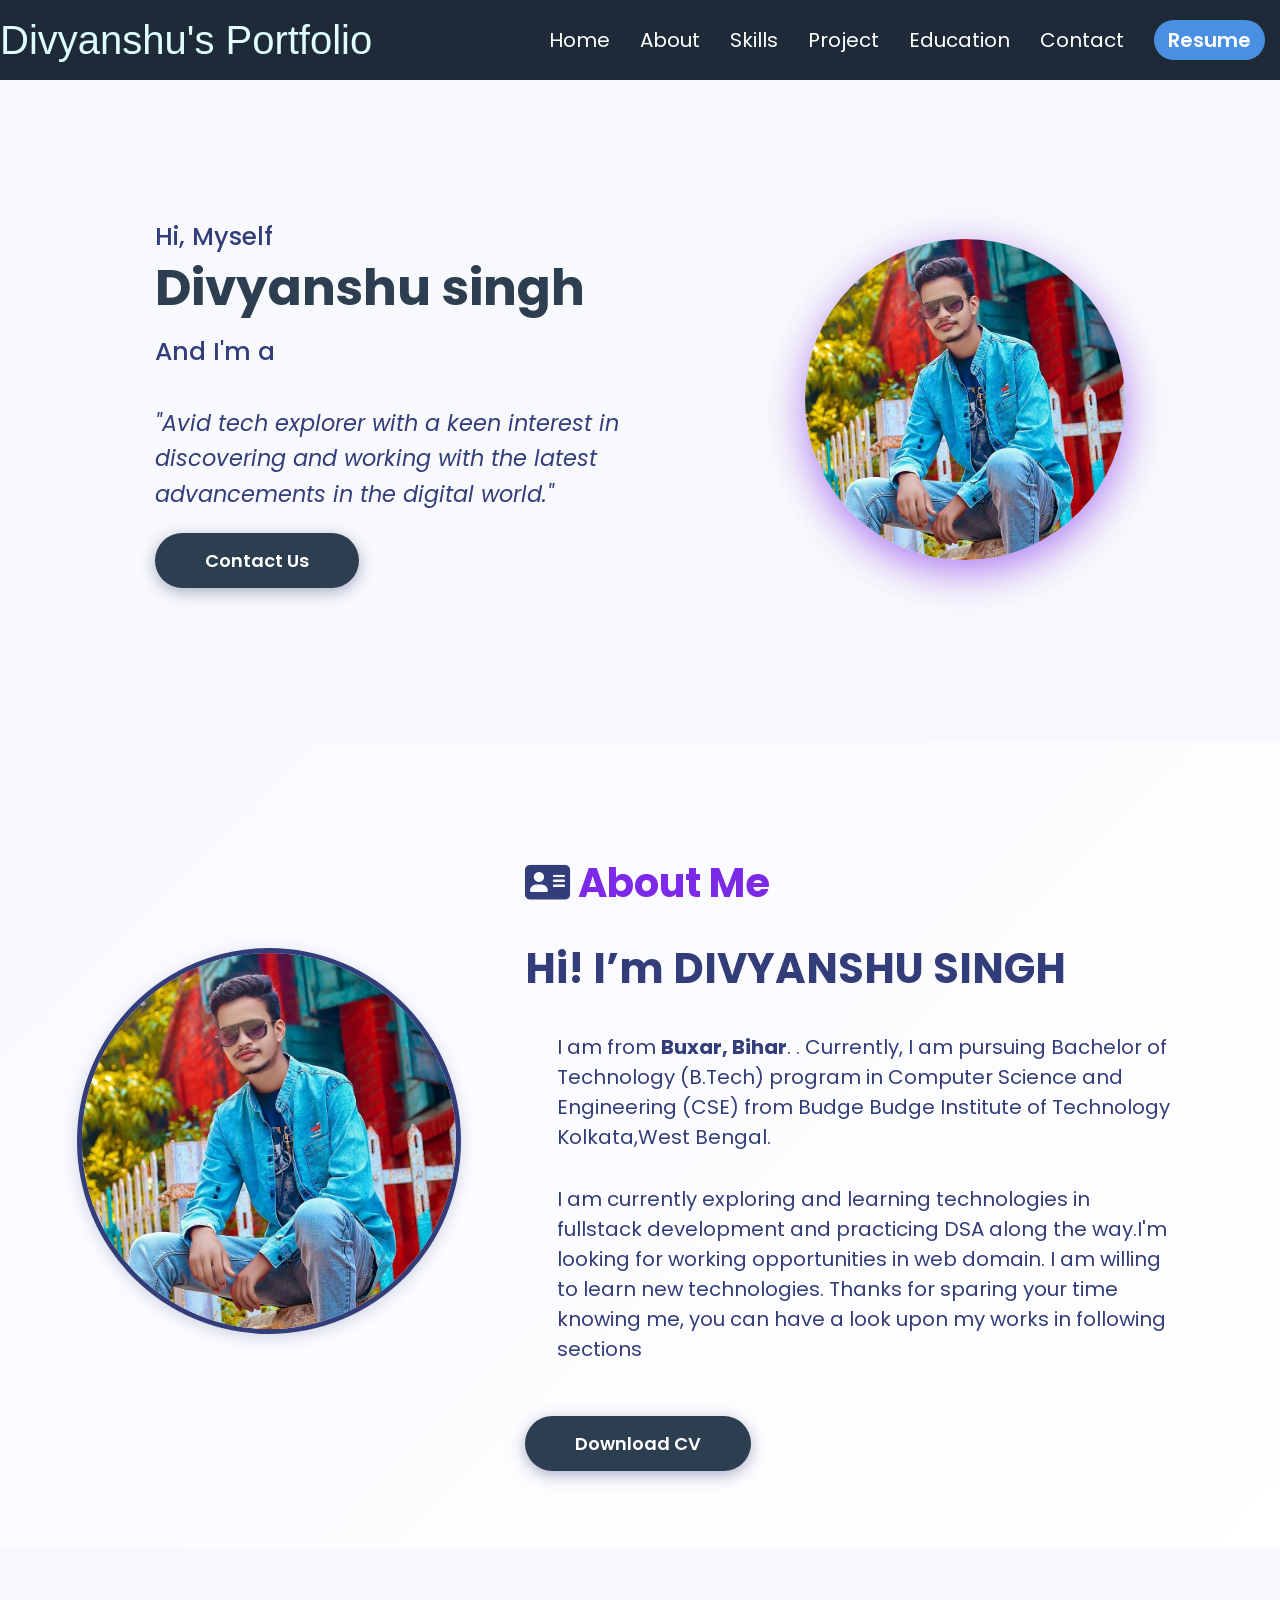
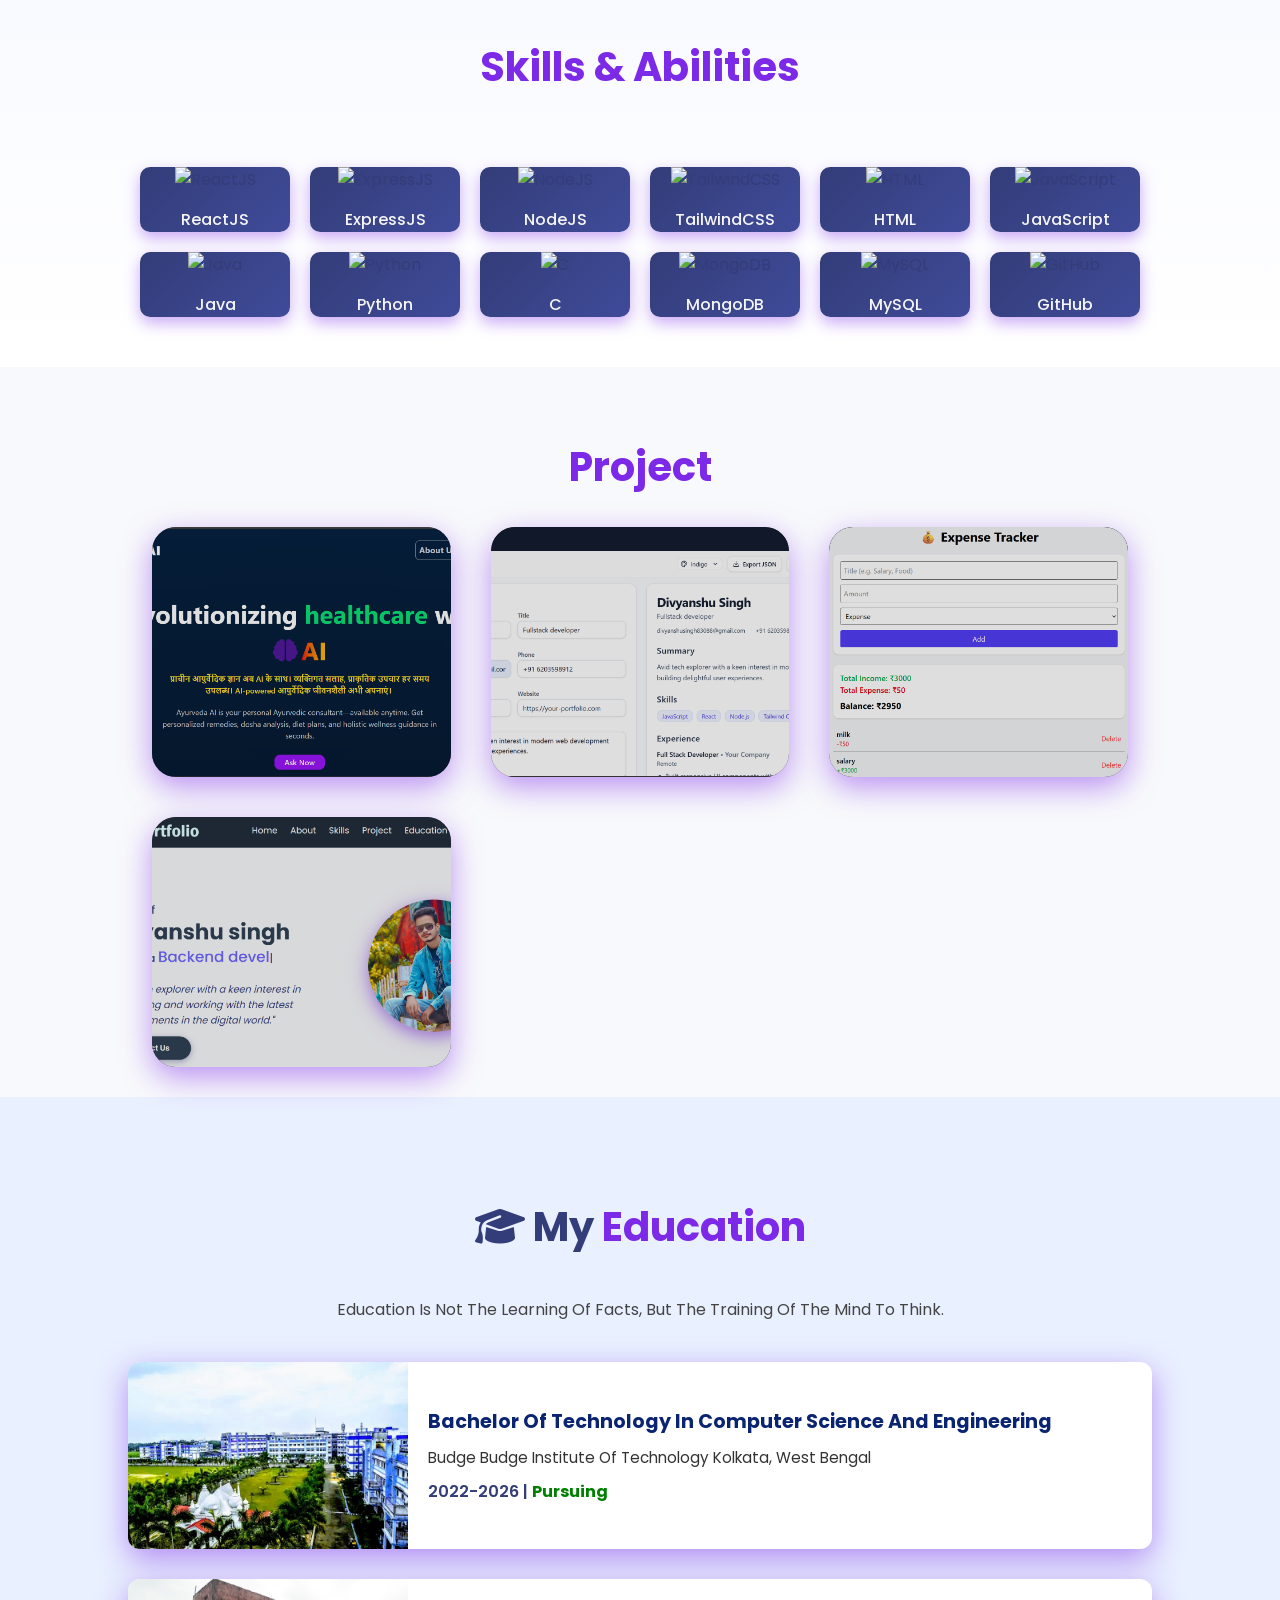
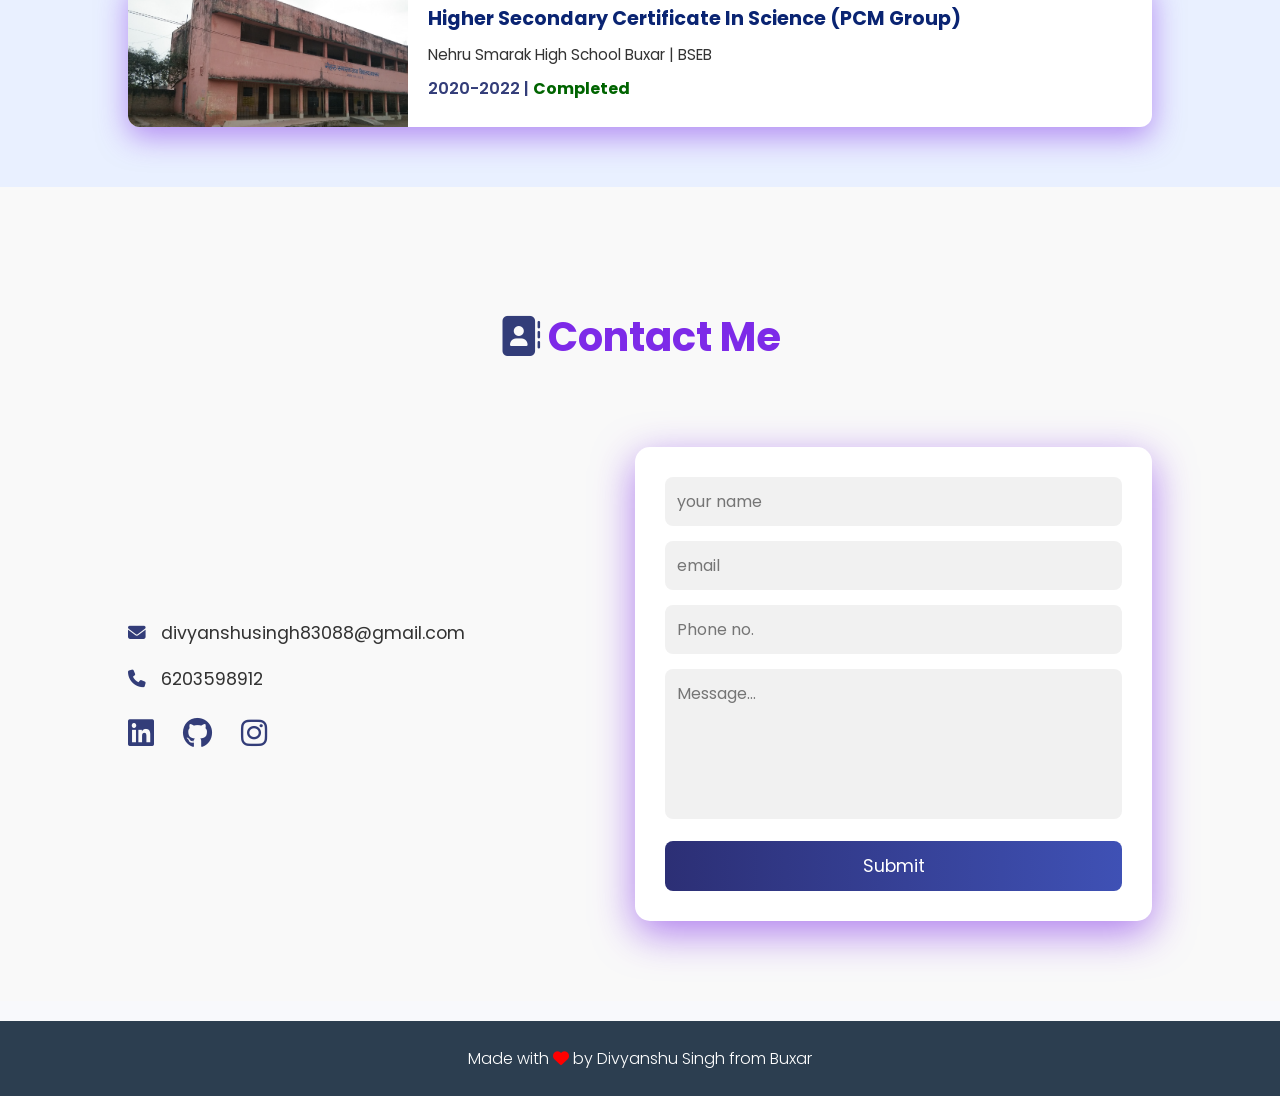
==== commit 92910d56: "little change" ====
--- a/index.html
+++ b/index.html
@@ -270,7 +270,7 @@
     <div class="portfolio_layer">
       <h4>Ayurveda AI</h4>
       <p>Integrating AI gives personalized health advice using Ayurvedic principles.</p>
-     <a href="https://github.com/Amit-kr-563/Ayurveda-AI-Chatbot"> <i class="fa-solid fa-up-right-from-square"></i></a>
+     <a href="https://github.com/divyanshu-singh20/Ayurveda-AI-chatbot"> <i class="fa-solid fa-up-right-from-square"></i></a>
     </div>
   </div>
   <div class="portfolio_box">
@@ -278,7 +278,7 @@
     <div class="portfolio_layer">
       <h4>Resume Builder</h4>
       <p>A smart Resume Builder that helps users design impactful resumes in minutes. </p>
-     <a href="https://github.com/Amit-kr-563/Resume-Builder"><i class="fa-solid fa-up-right-from-square"></i></a> 
+     <a href="https://github.com/divyanshu-singh20/Resume-Builder-app"><i class="fa-solid fa-up-right-from-square"></i></a> 
     </div>
   </div>
   <div class="portfolio_box">
@@ -286,16 +286,7 @@
     <div class="portfolio_layer">
       <h4>MoneyMate</h4>
       <p>MoneyMate helps you track your expenses and manage your budget with ease.</p>
-     <a href="https://github.com/Amit-kr-563/Expense-Tracker"> <i class="fa-solid fa-up-right-from-square"></i></a>
-    </div>
-    
-  </div>
-  <div class="portfolio_box">
-    <img src="44.png" alt="">
-    <div class="portfolio_layer">
-      <h4>Amazon Clone</h4>
-      <p>A simple Amazon Clone project focusing on UI and layout. </p>
-     <a href="https://github.com/Amit-kr-563/Amazon-clone-Frontend"><i class="fa-solid fa-up-right-from-square"></i></a> 
+     <a href="https://github.com/divyanshu-singh20/Expense-tracker"> <i class="fa-solid fa-up-right-from-square"></i></a>
     </div>
     
   </div>
